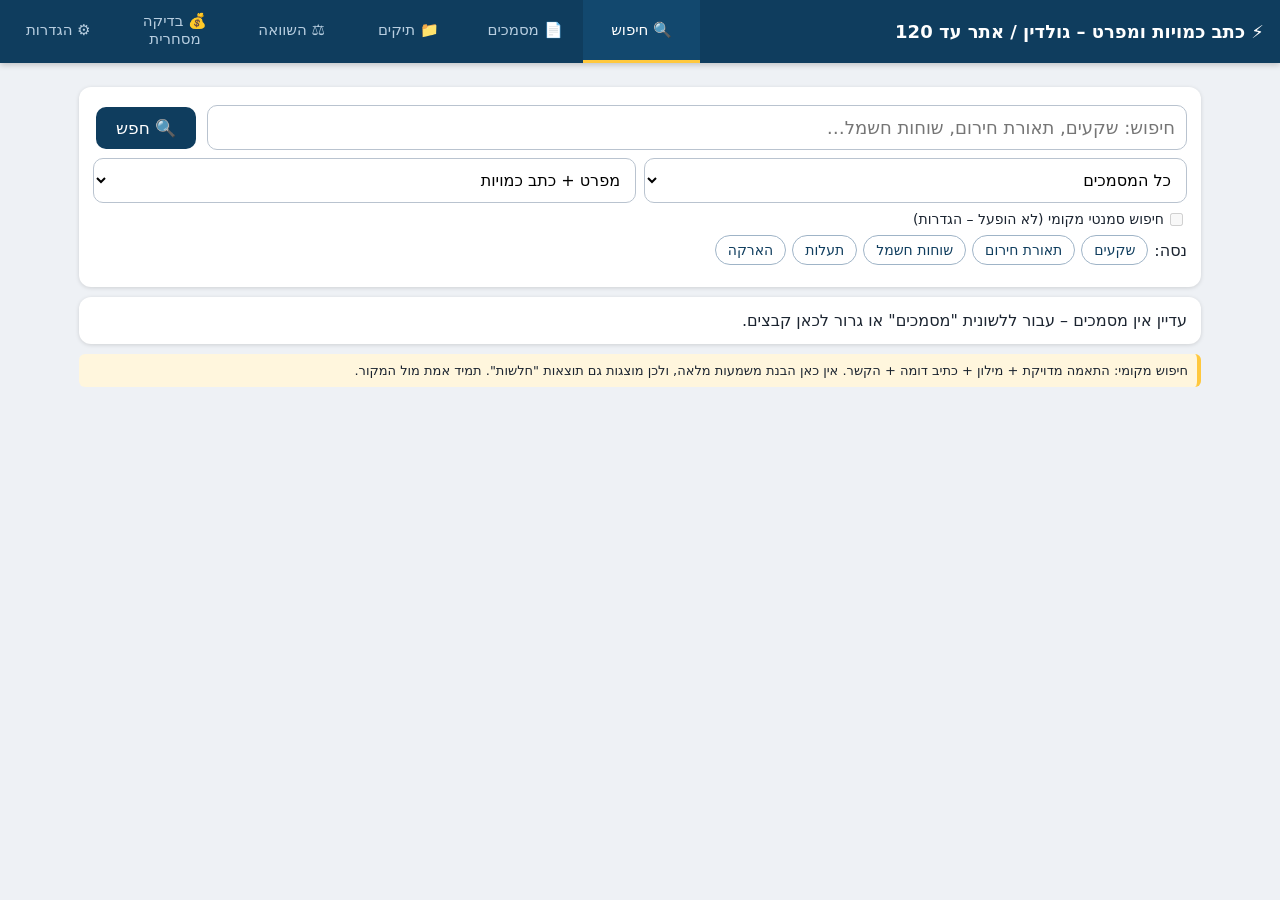
==== index.html @ 6766955f "שיפורים ותיקון באגים" ====
<!doctype html><html lang="he" dir="rtl"><head><meta charset="utf-8"><meta name="viewport" content="width=device-width,initial-scale=1"><meta name="theme-color" content="#0f3d5e"><link rel="manifest" href="manifest.json"><link rel="icon" href="icon.svg"><link rel="apple-touch-icon" href="icon-192.png"><meta name="mobile-web-app-capable" content="yes"><meta name="apple-mobile-web-app-capable" content="yes"><title>כתב כמויות ומפרט</title>
<style>
*{box-sizing:border-box}body{margin:0;font-family:system-ui,"Segoe UI",Arial,sans-serif;background:#eef1f5;color:#1b2430;font-size:16px}
header{background:#0f3d5e;color:#fff;position:static;box-shadow:0 2px 6px #0003}header h1{font-size:18px;margin:0;padding:12px 16px}
nav{display:flex;background:#0b2f49}nav button{flex:1;background:none;border:0;color:#b8cee0;padding:12px 6px;font:inherit;font-size:15px;border-bottom:3px solid transparent;cursor:pointer}nav button.on{color:#fff;border-color:#ffc83d;background:#12486e}
main{max-width:1150px;margin:0 auto;padding:14px}.card{background:#fff;border-radius:12px;padding:14px;margin:10px 0;box-shadow:0 1px 4px #0002}.grid{display:grid;grid-template-columns:repeat(auto-fill,minmax(min(100%,430px),1fr));gap:12px}.grid .card{margin:0}
input,select,textarea{width:100%;padding:11px;border:1px solid #b9c3cf;border-radius:10px;font:inherit;margin:4px 0;background:#fff}input.big{font-size:18px}textarea{min-height:64px}
button.b{background:#0f3d5e;color:#fff;border:0;border-radius:10px;padding:10px 14px;margin:3px;font:inherit;cursor:pointer}button.b:hover{background:#17598a}button.big{font-size:17px;padding:11px 20px}button.g{background:#e3e9ef;color:#0f3d5e}button.r{background:#b3261e}
.row{display:flex;gap:8px;flex-wrap:wrap;align-items:center}.row>*{flex:1;min-width:140px}.row>button{flex:0 0 auto;min-width:0}
.tag{display:inline-block;padding:2px 9px;border-radius:10px;font-size:12px;background:#e3e9ef;margin-inline-end:5px}.s-חזקה{background:#c8efd4}.s-בינונית{background:#fff0b3}.s-חלשה{background:#f6d0cc}
.src{font-size:13px;color:#456}.why{font-size:12px;color:#765}.txt{white-space:pre-wrap;margin:8px 0;line-height:1.5}.cnt{margin:8px 2px}mark{background:#ffe27a;border-radius:3px;padding:0 2px}
.warn{background:#fff6dd;border-inline-start:4px solid #ffc83d;padding:9px;font-size:13px;margin:10px 0;border-radius:6px}
.chips{margin:8px 0;display:flex;flex-wrap:wrap;gap:6px;align-items:center}.chip{background:#fff;border:1px solid #9fb4c7;color:#0f3d5e;border-radius:18px;padding:6px 12px;font:inherit;font-size:14px;cursor:pointer}.chip:hover{background:#e3eef8}
.dz{display:block;border:3px dashed #7f9db5;border-radius:16px;background:#fff;text-align:center;padding:30px 12px;cursor:pointer;margin:10px 0}.dz:hover{background:#eaf3fa}.dzi{font-size:42px}
details.intro{background:#e8f2fb;border-radius:12px;padding:10px 14px;margin:10px 0}details.intro summary{cursor:pointer;font-weight:600;color:#0f3d5e}details.intro p{line-height:1.6;margin:8px 0}
#drop{display:none;position:fixed;inset:0;background:#0f3d5ecc;color:#fff;font-size:28px;align-items:center;justify-content:center;z-index:20;pointer-events:none}
#toast{position:fixed;bottom:14px;left:14px;right:14px;max-width:520px;margin:auto;background:#222;color:#fff;padding:12px;border-radius:10px;display:none;z-index:9;text-align:center}
dialog{border:0;border-radius:14px;padding:18px;max-width:92vw;width:400px}
@media(max-width:700px){nav{position:fixed;bottom:0;left:0;right:0;z-index:6;box-shadow:0 -2px 8px #0004}nav button{font-size:12px;padding:8px 2px}main{padding-bottom:78px}#toast{bottom:70px}}
@media(min-width:1000px){header{display:flex;align-items:center}header h1{flex:0 0 auto}nav{background:none;flex:1;justify-content:flex-end;max-width:700px;margin-inline-start:auto}}
@media print{header,.noprint,button,#toast,details,.chips,.dz{display:none!important}.card{box-shadow:none;border:1px solid #999;break-inside:avoid}.grid{display:block}}
mark{border-radius:3px;padding:0 2px}.m-x{background:#ffe27a}.m-s{background:#bfeccb}.m-f{background:#ffc98b}
.card{position:relative}.card.sel{outline:3px solid #17598a;background:#eaf3fa}.selbox{float:inline-start;width:30px;height:30px;border:2px solid #7f9db5;border-radius:8px;margin-inline-start:8px;text-align:center;line-height:26px;font-weight:700;color:#fff;background:#fff;touch-action:none;cursor:pointer;user-select:none}.sel .selbox{background:#17598a;border-color:#17598a}
.rows .card{margin:8px 0}.ctl .row{margin:4px 0}.chk{display:flex;gap:6px;align-items:center;font-size:14px;margin:4px}.chk input{width:auto;margin:0}.seg{display:inline-flex;gap:4px;flex:0 0 auto}.chip.on{background:#0f3d5e;color:#fff}
.fv{display:flex;flex-wrap:wrap;gap:4px 10px;font-size:13px;margin:4px 0;color:#345}.fv span{background:#f1f4f8;border-radius:6px;padding:2px 7px}.fv i{font-style:normal;color:#789;font-size:11px}.qp{background:#e8f2fb;border-radius:6px;padding:1px 8px;font-size:13px;margin-inline-start:6px}
.tw{overflow:auto;background:#fff;border-radius:12px}.tb{border-collapse:collapse;width:100%;font-size:14px}.tb th{position:sticky;top:0;background:#0f3d5e;color:#fff;padding:8px;text-align:start}.tb td{border-bottom:1px solid #e1e6ec;padding:7px;vertical-align:top}.tb td.tt{min-width:260px}.tb tr.sel td{background:#d8eaf8}.tb .selbox{float:none;margin:0}
.flag{padding:3px 10px;border-radius:12px;font-size:13px;background:#e3e9ef}.f-r{background:#f6d0cc}.f-y{background:#fff0b3}.f-b{background:#d3e6f7}.mt{background:#f6f8fa;border-radius:8px;padding:6px 8px;margin:6px 0}.neg{color:#b3261e;font-weight:600}.pos{color:#1b7a3b;font-weight:600}
#bar{position:fixed;bottom:0;left:0;right:0;background:#0b2f49;color:#fff;padding:8px 12px;z-index:8;gap:6px;flex-wrap:wrap;align-items:center;justify-content:center;box-shadow:0 -2px 8px #0005}.selmode .card,.selmode tr{touch-action:none;user-select:none}.mrow{margin-top:10px}.chapl{max-height:50vh;overflow:auto}
@media(max-width:700px){#bar{bottom:50px}}
@media print{.m-x,.m-s,.m-f{-webkit-print-color-adjust:exact;print-color-adjust:exact}#bar,.selbox,.ctl{display:none!important}}
.aicard{background:#f3ecff;border-inline-start:4px solid #7b4fd1}.aiout{white-space:pre-wrap;max-height:55vh;overflow:auto;background:#fafbfc;border:1px solid #dde;border-radius:8px;padding:10px;line-height:1.6;margin:8px 0}.pre{white-space:pre-wrap;max-height:200px;overflow:auto;font-size:12px;background:#f1f4f8;padding:8px;border-radius:6px}.lrow{padding:8px 12px}.lrow .ltxt{display:-webkit-box;-webkit-line-clamp:2;-webkit-box-orient:vertical;overflow:hidden;margin:4px 0;line-height:1.45}.lrow details{margin-top:4px}.lrow details summary{cursor:pointer;color:#0f3d5e;font-size:13px}.lrow details .card{box-shadow:none;padding:6px 0;margin:0}.tb td{white-space:nowrap;max-width:420px;overflow:hidden;text-overflow:ellipsis}.tb td.tt{white-space:normal}.tb td:nth-child(3){white-space:normal;min-width:220px}.stk{position:sticky;top:var(--hh,48px);z-index:4}.ctlmore{max-height:55vh;overflow:auto}.ctlmore[hidden]{display:none}.ltxt{cursor:pointer;display:-webkit-box;-webkit-line-clamp:3;-webkit-box-orient:vertical;overflow:hidden;line-height:1.5;margin:4px 0}.ltxt.open{display:block;-webkit-line-clamp:unset;overflow:visible}.ltxt:after{content:' ⌄';color:#789}.ltxt.open:after{content:' ⌃'}.lrow{padding:10px 12px}#fab{position:fixed;left:12px;bottom:70px;z-index:7;background:#0f3d5e;color:#fff;border:0;border-radius:22px;padding:10px 14px;font:inherit;font-size:14px;box-shadow:0 2px 8px #0006}#fab[hidden]{display:none}body.hasbar #fab{bottom:130px}@media(min-width:701px){#fab{bottom:20px}body.hasbar #fab{bottom:76px}}@media(max-width:700px){body.hasbar #fab{bottom:130px}}.stk{top:0!important}.xlw{margin:12px 0}.xlt{font-weight:600;color:#0f3d5e;margin:6px 2px;display:flex;gap:10px;align-items:center;flex-wrap:wrap}
table.xl{border-collapse:collapse;font-family:Calibri,Arial,sans-serif;font-size:14px;background:#fff;direction:rtl;min-width:100%}table.xl th{background:#d9e1f2;border:1px solid #8ea9db;padding:5px 8px;font-weight:700;text-align:center;position:sticky;top:0}table.xl td{border:1px solid #c6cfdc;padding:4px 8px;vertical-align:top;min-width:50px}table.xl td.rn,table.xl th.rn{background:#eef1f5;color:#556;text-align:center;white-space:nowrap;min-width:60px}table.xl tr.mk td{background:#fff2a8}table.xl tr.mk td.rn{background:#ffe27a}table.xl tr.off td{background:#fff;opacity:.45}
.pgc{background:#fff;border-radius:10px;padding:8px;margin:12px 0;box-shadow:0 1px 4px #0002}.pgc.off{opacity:.45}.pgc canvas{width:100%;display:block;border:1px solid #ccd;background:#fff;min-height:120px}[data-nav]{scroll-margin-top:56px}
#xbar{position:fixed;bottom:0;left:0;right:0;background:#0b2f49;color:#fff;padding:8px 12px;z-index:8;gap:10px;align-items:center;justify-content:space-between;box-shadow:0 -2px 8px #0005}body.hasx main{padding-bottom:70px}#fab2{position:fixed;right:12px;bottom:70px;z-index:7;background:#17598a;color:#fff;border:0;border-radius:22px;padding:10px 14px;font:inherit;font-size:14px;box-shadow:0 2px 8px #0006}#fab2[hidden]{display:none}body.hasx #fab{bottom:76px}body.hasx #fab2{bottom:76px}@media(max-width:700px){#xbar{bottom:50px}body.hasx #fab,body.hasx #fab2{bottom:126px}}@media print{#xbar,#fab,#fab2,.noprint{display:none!important}table.xl tr.off,.pgc.off{display:none!important}table.xl tr.mk td{-webkit-print-color-adjust:exact;print-color-adjust:exact}.tw{overflow:visible}}
button,.chip{transition:transform .08s,filter .1s}button:active,.chip:active{transform:scale(.93);filter:brightness(.85)}
table.xl{table-layout:fixed}table.xl td,table.xl th{word-break:break-word;white-space:normal}table.xl th{position:sticky}.rsz{position:absolute;left:-4px;top:0;bottom:0;width:16px;cursor:col-resize;touch-action:none;z-index:2}.rsz:after{content:'';position:absolute;left:7px;top:20%;bottom:20%;width:2px;background:#8ea9db}
.fbb{display:inline-flex;gap:3px;margin-inline-start:6px;vertical-align:middle}.fbb button{border:1px solid #9fb4c7;background:#fff;border-radius:6px;padding:0 6px;font-size:13px;cursor:pointer;line-height:20px}.fbb button:nth-child(3){color:#b3261e}.fbb button:nth-child(1){color:#1b7a3b}
.chip.tm button{border:0;background:none;color:#b3261e;cursor:pointer;font-size:14px;padding:0 2px}#ptitle{display:none}
@media print{main>:not(#rl):not(#ptitle){display:none!important}#ptitle{display:block!important;margin:6px 0;color:#0f3d5e}.fbb,.rsz{display:none!important}}
table.xl tr.gh td{background:#e2ebf7;font-weight:700;color:#0f3d5e;text-align:right;border-color:#8ea9db}@media print{table.xl tr.gh td{-webkit-print-color-adjust:exact;print-color-adjust:exact}}
table.diag{width:100%;border-collapse:collapse;font-size:13px;margin:8px 0}table.diag td{border-bottom:1px solid #dde;padding:5px 4px;word-break:break-all}table.diag td:first-child{font-weight:600;white-space:nowrap}
.m-n{background:#1f9d55;color:#fff;border-radius:3px;padding:0 3px;font-weight:700}
table.xl td.rn{min-width:112px;white-space:normal;text-align:center;padding:4px 6px}
.rnl{display:flex;align-items:center;justify-content:center;gap:8px;direction:ltr}.rnl b{font-weight:600;white-space:nowrap;flex-shrink:0}table.xl .rnl input{width:18px;height:18px;padding:0;margin:0;flex:none}
.rn .fbb{display:flex;justify-content:center;margin:5px 0 0;gap:4px}
.rn .tag{margin:3px 0 0;font-size:11px;padding:1px 7px}
.tnm{background:#1f9d55;color:#fff}
table.xl tr.mk.nm td{background:#bdf0c8}table.xl tr.mk.nm td.rn{background:#7fdc93}
table.xl tr.mk.nd td{background:#fff9dc;color:#6a6a6a}table.xl tr.mk.nd td.rn{background:#ffeea6}
table.xl tr.mk.nm td,table.xl tr.mk.nd td,.m-n{-webkit-print-color-adjust:exact;print-color-adjust:exact}
</style></head><body><header class="noprint"><h1>⚡ כתב כמויות ומפרט – גולדין / אתר עד 120</h1><nav id="nav"></nav></header><main id="main"></main><div id="toast"></div><dialog id="dlg"></dialog><div id="drop">📥 שחרר כאן להעלאה</div>
<script src="lib/xlsx.full.min.js"></script><script src="lib/pdf.min.js"></script><script src="core.js"></script><script src="app.js"></script></body></html>
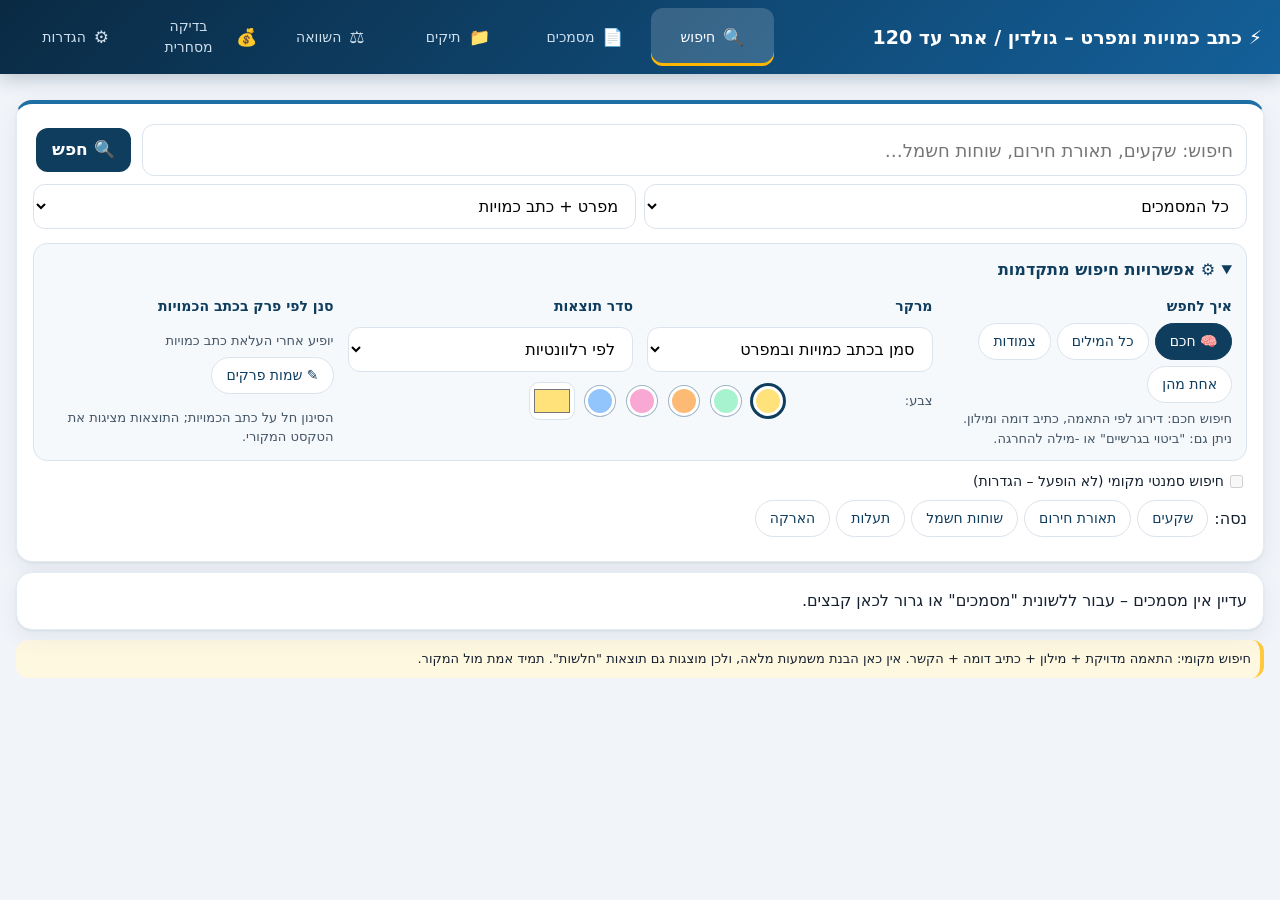
==== commit 2d3fd9c0: "שיפור v1.8.0 - עיצוב מחדש וחיפוש מתקדם  - עיצוב מודרני רספונסיבי (מחשב: תפריט עליון, טלפון: סרגל תחת" ====
--- a/index.html
+++ b/index.html
@@ -1,4 +1,4 @@
-<!doctype html><html lang="he" dir="rtl"><head><meta charset="utf-8"><meta name="viewport" content="width=device-width,initial-scale=1"><meta name="theme-color" content="#0f3d5e"><link rel="manifest" href="manifest.json"><link rel="icon" href="icon.svg"><link rel="apple-touch-icon" href="icon-192.png"><meta name="mobile-web-app-capable" content="yes"><meta name="apple-mobile-web-app-capable" content="yes"><title>כתב כמויות ומפרט</title>
+<!doctype html><html lang="he" dir="rtl"><head><meta charset="utf-8"><meta name="viewport" content="width=device-width,initial-scale=1,viewport-fit=cover"><meta name="theme-color" content="#0f3d5e"><link rel="manifest" href="manifest.json"><link rel="icon" href="icon.svg"><link rel="apple-touch-icon" href="icon-192.png"><meta name="mobile-web-app-capable" content="yes"><meta name="apple-mobile-web-app-capable" content="yes"><title>כתב כמויות ומפרט</title>
 <style>
 *{box-sizing:border-box}body{margin:0;font-family:system-ui,"Segoe UI",Arial,sans-serif;background:#eef1f5;color:#1b2430;font-size:16px}
 header{background:#0f3d5e;color:#fff;position:static;box-shadow:0 2px 6px #0003}header h1{font-size:18px;margin:0;padding:12px 16px}
@@ -48,5 +48,59 @@
 table.xl tr.mk.nm td{background:#bdf0c8}table.xl tr.mk.nm td.rn{background:#7fdc93}
 table.xl tr.mk.nd td{background:#fff9dc;color:#6a6a6a}table.xl tr.mk.nd td.rn{background:#ffeea6}
 table.xl tr.mk.nm td,table.xl tr.mk.nd td,.m-n{-webkit-print-color-adjust:exact;print-color-adjust:exact}
+#rl{touch-action:pan-x pan-y}
+.chip.man{background:#d7f5df;border-color:#1f9d55;font-weight:600}
+/* ===== v1.8 modern theme ===== */
+:root{--pr:#0f3d5e;--pr2:#1d6fa5;--ac:#ffb703;--bg:#f1f4f9;--bd:#dbe3ec;--mu:#5b6b7c;--sh:0 1px 2px #0f2a4414,0 8px 24px #0f2a4411;--mk:#ffe27a}
+body{background:var(--bg);color:#162130;line-height:1.5;-webkit-font-smoothing:antialiased;font-family:system-ui,"Segoe UI",Heebo,Arial,sans-serif}
+header{background:linear-gradient(135deg,#0a2a43,#14609a);box-shadow:0 4px 18px #0a2a4340;padding:0 14px}
+header h1{font-size:19px;font-weight:700;padding:14px 4px}
+nav{background:none;gap:4px;padding:0 0 10px;overflow-x:auto}
+nav button{flex:1;min-width:66px;border:0;border-radius:12px;background:transparent;color:#cfe0ee;padding:8px 8px;display:flex;flex-direction:column;align-items:center;gap:2px;font-size:13px;transition:background .15s}
+nav button .ic{font-size:20px;line-height:1}nav button:hover{background:#ffffff1c}
+nav button.on{background:#ffffff2b;color:#fff;border:0;box-shadow:inset 0 -3px 0 var(--ac)}
+main{max-width:1280px;padding:16px}
+.card{border-radius:16px;border:1px solid #e5ebf2;box-shadow:var(--sh);padding:16px}
+.card.sb{border-top:4px solid var(--pr2)}
+input,select,textarea{border:1.5px solid var(--bd);border-radius:12px;padding:11px 13px;transition:border .15s,box-shadow .15s}
+input:focus,select:focus,textarea:focus{outline:0;border-color:var(--pr2);box-shadow:0 0 0 4px #1d6fa526}
+input.big{font-size:18px;min-height:52px}
+input[type=checkbox],input[type=radio]{accent-color:var(--pr2)}
+button.b{background:var(--pr);border-radius:12px;min-height:42px;font-weight:600;padding:9px 16px}
+button.b:hover{background:var(--pr2)}button.b.g{background:#e8eef5;color:var(--pr)}button.b.g:hover{background:#d9e4ef}button.b.r{background:#c0392b}
+.chip{border-radius:999px;border:1.5px solid var(--bd);padding:7px 14px;color:var(--pr);min-height:36px}
+.chip:hover{background:#eaf3fb;border-color:#9fc2de}.chip.on{background:var(--pr);border-color:var(--pr);color:#fff}
+.seg{display:flex;flex-wrap:wrap;gap:6px}
+.tag{border-radius:999px;font-weight:600;padding:2px 10px}
+.warn{border-radius:12px;background:#fff8e1}
+.grid{grid-template-columns:repeat(auto-fill,minmax(min(100%,360px),1fr));gap:14px}
+.adv{background:#f6f9fc;border:1px solid var(--bd);border-radius:14px;padding:8px 14px;margin:10px 0}
+.adv summary{cursor:pointer;font-weight:700;color:var(--pr);padding:6px 0}
+.advg{display:grid;grid-template-columns:repeat(auto-fit,minmax(260px,1fr));gap:14px;padding:8px 0 4px}
+.ag{display:flex;flex-direction:column;gap:6px}.ag>b{font-size:14px;color:var(--pr)}.ag .row{flex-wrap:nowrap}
+.dot{width:30px;height:30px;min-width:30px;border-radius:50%;border:3px solid #fff;box-shadow:0 0 0 1px #9fb4c7;padding:0;margin:2px;cursor:pointer}
+.dot.on{box-shadow:0 0 0 3px var(--pr)}
+input[type=color]{width:46px;min-width:46px;height:38px;padding:2px;margin:0;border-radius:10px;flex:none}
+mark{border-radius:4px;padding:0 2px;color:inherit}.m-x{background:var(--mk)}
+table.xl tr.mk td{background:color-mix(in srgb,var(--mk) 45%,#fff)}table.xl tr.mk td.rn{background:color-mix(in srgb,var(--mk) 75%,#fff)}
+table.xl tr.mk.nm td{background:#bdf0c8}table.xl tr.mk.nm td.rn{background:#7fdc93}table.xl tr.mk.nd td{background:#fff9dc}
+.tw{border-radius:14px;box-shadow:var(--sh)}
+dialog{border:0;border-radius:20px;box-shadow:0 24px 70px #0007;padding:22px;width:min(460px,94vw)}
+dialog::backdrop{background:#0b1f3199;backdrop-filter:blur(3px)}
+#bar,#xbar{border-radius:16px;left:10px;right:10px;bottom:10px;background:#0a2a43;box-shadow:0 8px 28px #0007}
+#toast{border-radius:14px;background:#10263a;box-shadow:0 8px 28px #0006}
+#fab,#fab2{border-radius:999px;box-shadow:0 6px 18px #0005}
+@media(min-width:701px){nav button{flex-direction:row;justify-content:center;gap:8px;font-size:14px}nav button .ic{font-size:17px}}
+@media(min-width:1000px){header{display:flex;align-items:center;gap:20px}nav{flex:1;max-width:760px;padding:8px 0}}
+@media(max-width:700px){
+header h1{font-size:16px;padding:12px 2px}
+nav{position:fixed;bottom:0;left:0;right:0;z-index:30;background:#fff;border-top:1px solid var(--bd);box-shadow:0 -6px 20px #0f2a4422;padding:4px 4px calc(4px + env(safe-area-inset-bottom,0px));gap:0;overflow:visible}
+nav button{min-width:0;padding:5px 1px;color:var(--mu);font-size:11px;border-radius:10px}nav button:hover{background:none}
+nav button.on{background:#e6f0f9;color:var(--pr);box-shadow:none;font-weight:700}
+main{padding:12px 12px calc(96px + env(safe-area-inset-bottom,0px))}
+.card{padding:13px;border-radius:14px}
+#bar,#xbar{bottom:calc(66px + env(safe-area-inset-bottom,0px))}#toast{bottom:calc(80px + env(safe-area-inset-bottom,0px))}
+dialog{margin:auto auto 0;width:100vw!important;max-width:100vw;border-radius:22px 22px 0 0;max-height:88vh;overflow:auto;padding:20px 18px calc(20px + env(safe-area-inset-bottom,0px))}
+.row>*{min-width:120px}.ag .row>*{min-width:0}}
 </style></head><body><header class="noprint"><h1>⚡ כתב כמויות ומפרט – גולדין / אתר עד 120</h1><nav id="nav"></nav></header><main id="main"></main><div id="toast"></div><dialog id="dlg"></dialog><div id="drop">📥 שחרר כאן להעלאה</div>
 <script src="lib/xlsx.full.min.js"></script><script src="lib/pdf.min.js"></script><script src="core.js"></script><script src="app.js"></script></body></html>
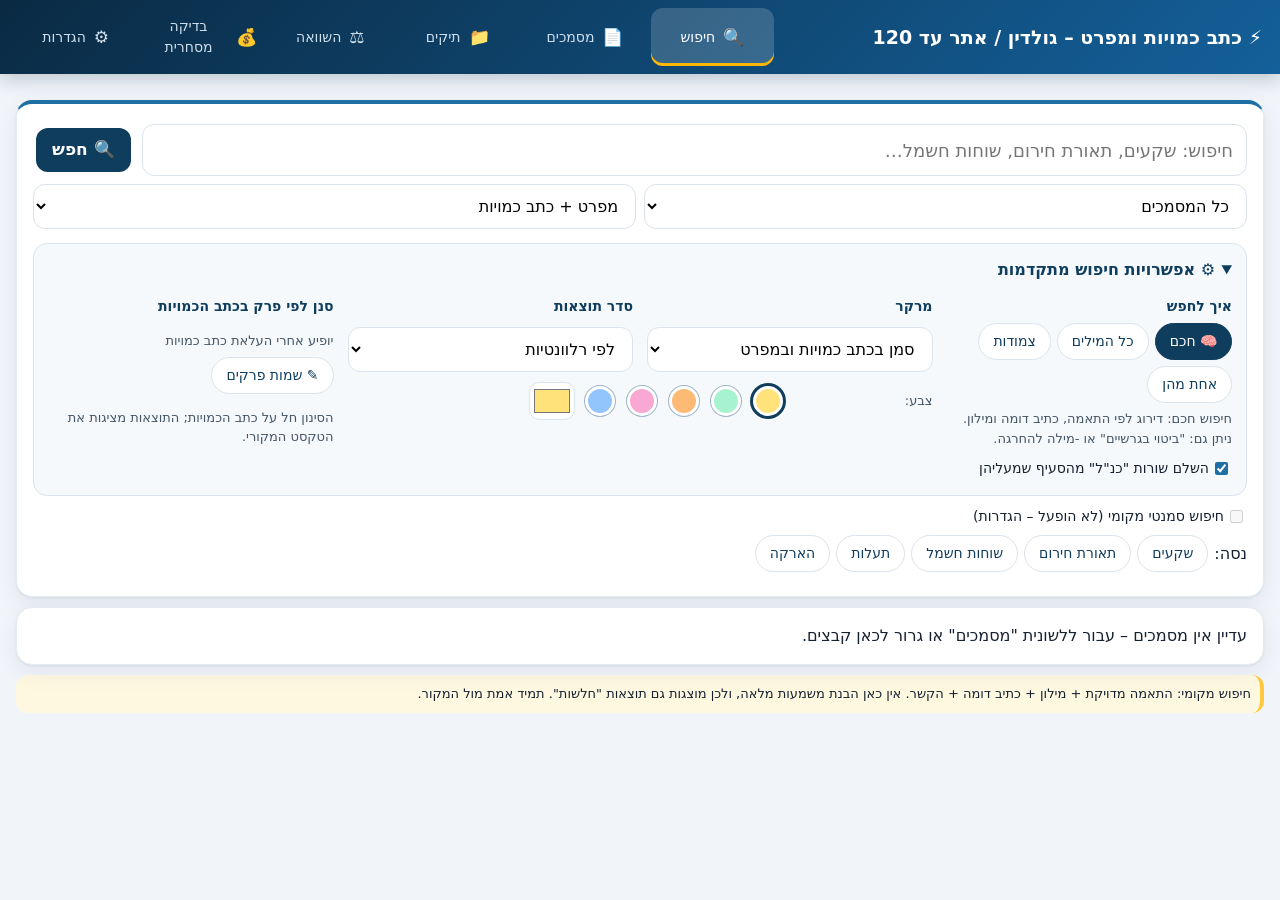
==== commit f4c11461: "שיפור החיפוש v1.8.1 - השלמת שורות "כנ"ל" לחיפוש  - שורות המשך (כנ"ל אך / ככנ"ל / כנ") מושלמות מהסעיף" ====
--- a/index.html
+++ b/index.html
@@ -51,6 +51,7 @@
 #rl{touch-action:pan-x pan-y}
 .chip.man{background:#d7f5df;border-color:#1f9d55;font-weight:600}
 /* ===== v1.8 modern theme ===== */
+.inh{font-size:13px;color:#14609a;background:#eef6fc;border-radius:8px;padding:4px 9px;margin:4px 0}.inh i{color:#355;font-style:normal}
 :root{--pr:#0f3d5e;--pr2:#1d6fa5;--ac:#ffb703;--bg:#f1f4f9;--bd:#dbe3ec;--mu:#5b6b7c;--sh:0 1px 2px #0f2a4414,0 8px 24px #0f2a4411;--mk:#ffe27a}
 body{background:var(--bg);color:#162130;line-height:1.5;-webkit-font-smoothing:antialiased;font-family:system-ui,"Segoe UI",Heebo,Arial,sans-serif}
 header{background:linear-gradient(135deg,#0a2a43,#14609a);box-shadow:0 4px 18px #0a2a4340;padding:0 14px}
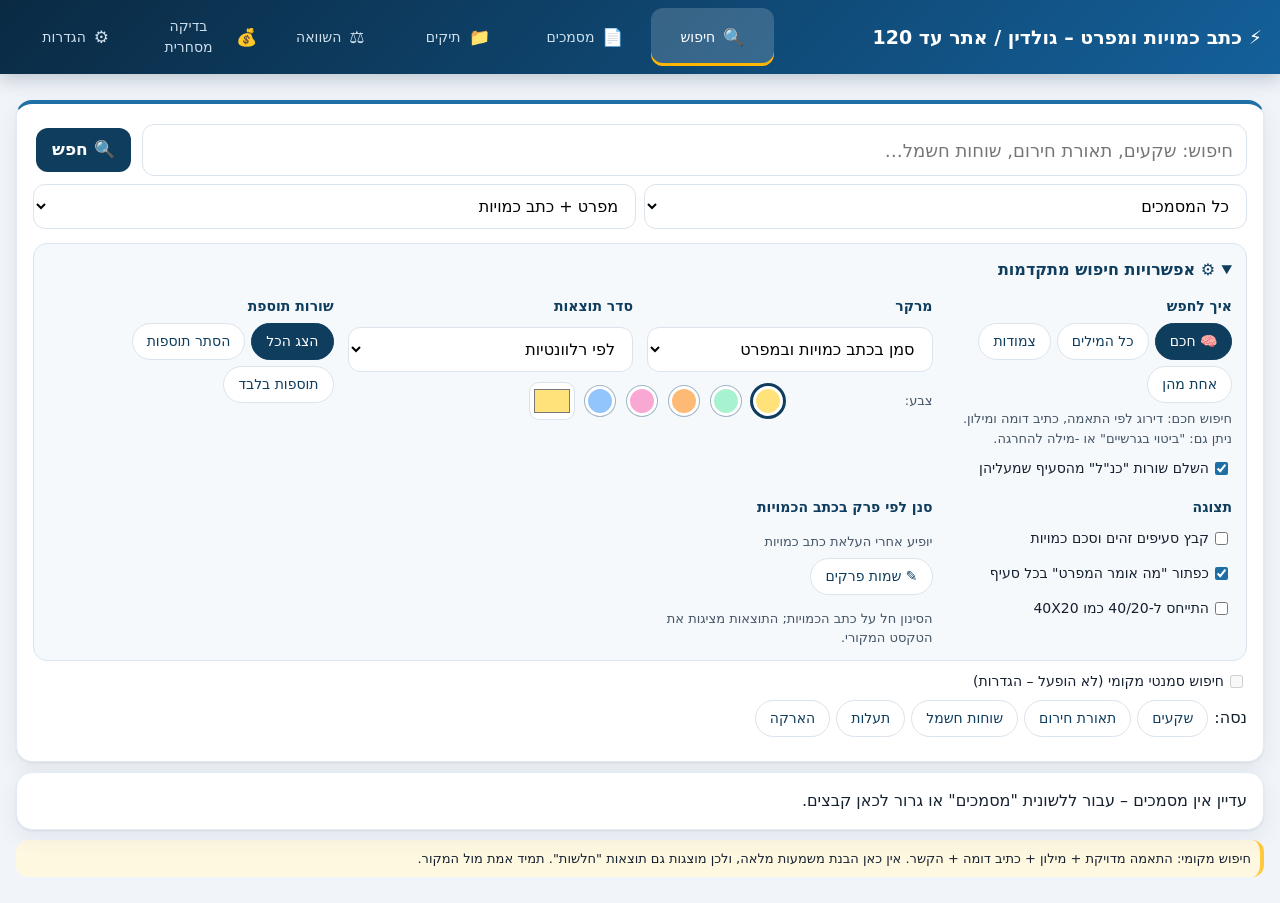
==== commit 3f286f3d: "שיפור החיפוש ותוספות v1.9.0 - מידות אחידות, מקובץ כמויות, תוספות וקישור למפרט  - כתיב אחיד למידות: X" ====
--- a/index.html
+++ b/index.html
@@ -51,6 +51,7 @@
 #rl{touch-action:pan-x pan-y}
 .chip.man{background:#d7f5df;border-color:#1f9d55;font-weight:600}
 /* ===== v1.8 modern theme ===== */
+.spx:empty{display:none}.spx{margin-top:8px;border-right:4px solid var(--pr2);background:#f3f8fc;border-radius:10px;padding:6px 10px;font-size:14px}.spi{padding:5px 0;border-bottom:1px dashed var(--bd)}.spi:last-child{border:0}.spi b{font-size:12px;color:var(--mu)}tr.spxr td{background:#f3f8fc!important}
 .inh{font-size:13px;color:#14609a;background:#eef6fc;border-radius:8px;padding:4px 9px;margin:4px 0}.inh i{color:#355;font-style:normal}
 :root{--pr:#0f3d5e;--pr2:#1d6fa5;--ac:#ffb703;--bg:#f1f4f9;--bd:#dbe3ec;--mu:#5b6b7c;--sh:0 1px 2px #0f2a4414,0 8px 24px #0f2a4411;--mk:#ffe27a}
 body{background:var(--bg);color:#162130;line-height:1.5;-webkit-font-smoothing:antialiased;font-family:system-ui,"Segoe UI",Heebo,Arial,sans-serif}
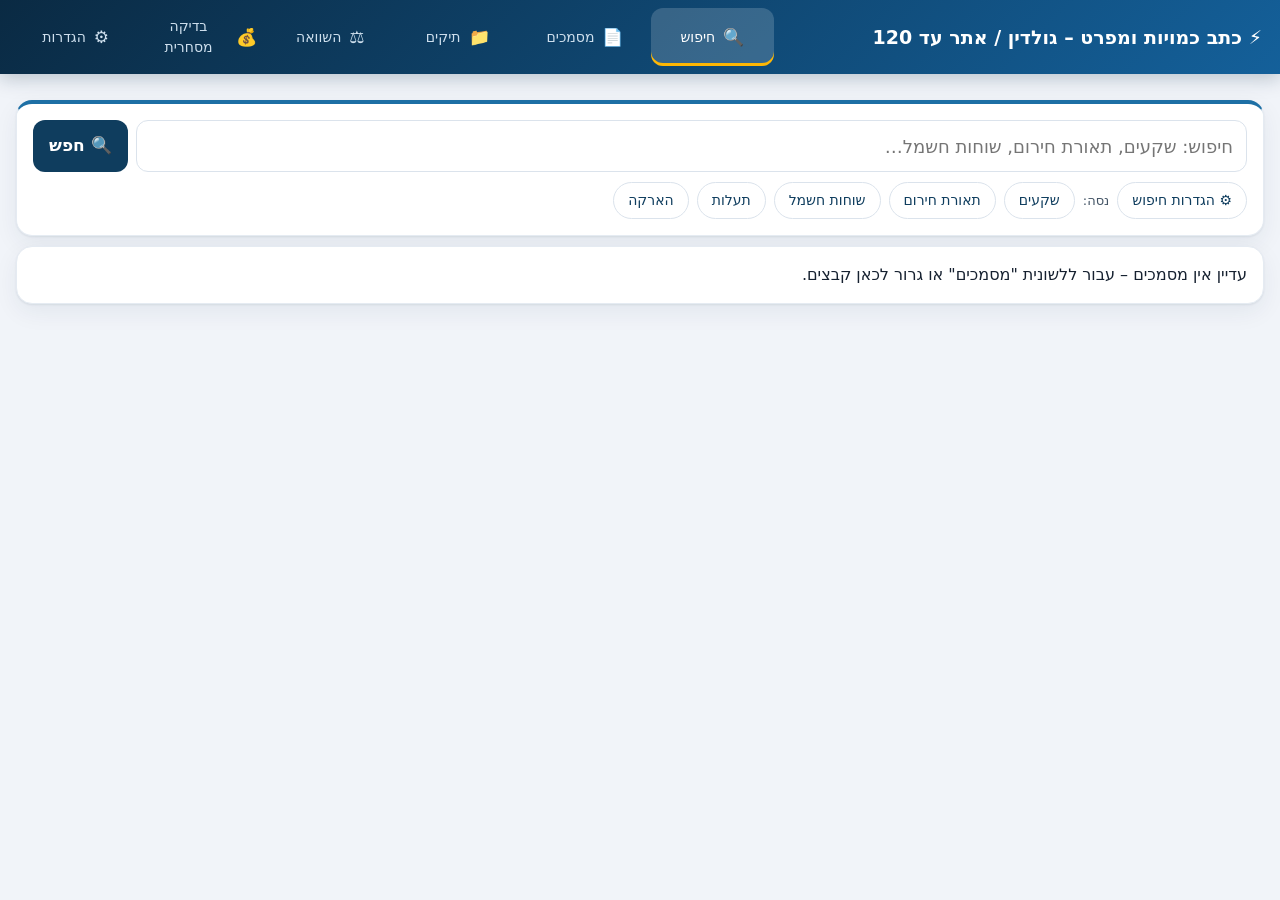
==== commit 45176e2c: "שיפור וכתיבה מחדש למבנה תקיות" ====
--- a/index.html
+++ b/index.html
@@ -1,108 +1,3 @@
-<!doctype html><html lang="he" dir="rtl"><head><meta charset="utf-8"><meta name="viewport" content="width=device-width,initial-scale=1,viewport-fit=cover"><meta name="theme-color" content="#0f3d5e"><link rel="manifest" href="manifest.json"><link rel="icon" href="icon.svg"><link rel="apple-touch-icon" href="icon-192.png"><meta name="mobile-web-app-capable" content="yes"><meta name="apple-mobile-web-app-capable" content="yes"><title>כתב כמויות ומפרט</title>
-<style>
-*{box-sizing:border-box}body{margin:0;font-family:system-ui,"Segoe UI",Arial,sans-serif;background:#eef1f5;color:#1b2430;font-size:16px}
-header{background:#0f3d5e;color:#fff;position:static;box-shadow:0 2px 6px #0003}header h1{font-size:18px;margin:0;padding:12px 16px}
-nav{display:flex;background:#0b2f49}nav button{flex:1;background:none;border:0;color:#b8cee0;padding:12px 6px;font:inherit;font-size:15px;border-bottom:3px solid transparent;cursor:pointer}nav button.on{color:#fff;border-color:#ffc83d;background:#12486e}
-main{max-width:1150px;margin:0 auto;padding:14px}.card{background:#fff;border-radius:12px;padding:14px;margin:10px 0;box-shadow:0 1px 4px #0002}.grid{display:grid;grid-template-columns:repeat(auto-fill,minmax(min(100%,430px),1fr));gap:12px}.grid .card{margin:0}
-input,select,textarea{width:100%;padding:11px;border:1px solid #b9c3cf;border-radius:10px;font:inherit;margin:4px 0;background:#fff}input.big{font-size:18px}textarea{min-height:64px}
-button.b{background:#0f3d5e;color:#fff;border:0;border-radius:10px;padding:10px 14px;margin:3px;font:inherit;cursor:pointer}button.b:hover{background:#17598a}button.big{font-size:17px;padding:11px 20px}button.g{background:#e3e9ef;color:#0f3d5e}button.r{background:#b3261e}
-.row{display:flex;gap:8px;flex-wrap:wrap;align-items:center}.row>*{flex:1;min-width:140px}.row>button{flex:0 0 auto;min-width:0}
-.tag{display:inline-block;padding:2px 9px;border-radius:10px;font-size:12px;background:#e3e9ef;margin-inline-end:5px}.s-חזקה{background:#c8efd4}.s-בינונית{background:#fff0b3}.s-חלשה{background:#f6d0cc}
-.src{font-size:13px;color:#456}.why{font-size:12px;color:#765}.txt{white-space:pre-wrap;margin:8px 0;line-height:1.5}.cnt{margin:8px 2px}mark{background:#ffe27a;border-radius:3px;padding:0 2px}
-.warn{background:#fff6dd;border-inline-start:4px solid #ffc83d;padding:9px;font-size:13px;margin:10px 0;border-radius:6px}
-.chips{margin:8px 0;display:flex;flex-wrap:wrap;gap:6px;align-items:center}.chip{background:#fff;border:1px solid #9fb4c7;color:#0f3d5e;border-radius:18px;padding:6px 12px;font:inherit;font-size:14px;cursor:pointer}.chip:hover{background:#e3eef8}
-.dz{display:block;border:3px dashed #7f9db5;border-radius:16px;background:#fff;text-align:center;padding:30px 12px;cursor:pointer;margin:10px 0}.dz:hover{background:#eaf3fa}.dzi{font-size:42px}
-details.intro{background:#e8f2fb;border-radius:12px;padding:10px 14px;margin:10px 0}details.intro summary{cursor:pointer;font-weight:600;color:#0f3d5e}details.intro p{line-height:1.6;margin:8px 0}
-#drop{display:none;position:fixed;inset:0;background:#0f3d5ecc;color:#fff;font-size:28px;align-items:center;justify-content:center;z-index:20;pointer-events:none}
-#toast{position:fixed;bottom:14px;left:14px;right:14px;max-width:520px;margin:auto;background:#222;color:#fff;padding:12px;border-radius:10px;display:none;z-index:9;text-align:center}
-dialog{border:0;border-radius:14px;padding:18px;max-width:92vw;width:400px}
-@media(max-width:700px){nav{position:fixed;bottom:0;left:0;right:0;z-index:6;box-shadow:0 -2px 8px #0004}nav button{font-size:12px;padding:8px 2px}main{padding-bottom:78px}#toast{bottom:70px}}
-@media(min-width:1000px){header{display:flex;align-items:center}header h1{flex:0 0 auto}nav{background:none;flex:1;justify-content:flex-end;max-width:700px;margin-inline-start:auto}}
-@media print{header,.noprint,button,#toast,details,.chips,.dz{display:none!important}.card{box-shadow:none;border:1px solid #999;break-inside:avoid}.grid{display:block}}
-mark{border-radius:3px;padding:0 2px}.m-x{background:#ffe27a}.m-s{background:#bfeccb}.m-f{background:#ffc98b}
-.card{position:relative}.card.sel{outline:3px solid #17598a;background:#eaf3fa}.selbox{float:inline-start;width:30px;height:30px;border:2px solid #7f9db5;border-radius:8px;margin-inline-start:8px;text-align:center;line-height:26px;font-weight:700;color:#fff;background:#fff;touch-action:none;cursor:pointer;user-select:none}.sel .selbox{background:#17598a;border-color:#17598a}
-.rows .card{margin:8px 0}.ctl .row{margin:4px 0}.chk{display:flex;gap:6px;align-items:center;font-size:14px;margin:4px}.chk input{width:auto;margin:0}.seg{display:inline-flex;gap:4px;flex:0 0 auto}.chip.on{background:#0f3d5e;color:#fff}
-.fv{display:flex;flex-wrap:wrap;gap:4px 10px;font-size:13px;margin:4px 0;color:#345}.fv span{background:#f1f4f8;border-radius:6px;padding:2px 7px}.fv i{font-style:normal;color:#789;font-size:11px}.qp{background:#e8f2fb;border-radius:6px;padding:1px 8px;font-size:13px;margin-inline-start:6px}
-.tw{overflow:auto;background:#fff;border-radius:12px}.tb{border-collapse:collapse;width:100%;font-size:14px}.tb th{position:sticky;top:0;background:#0f3d5e;color:#fff;padding:8px;text-align:start}.tb td{border-bottom:1px solid #e1e6ec;padding:7px;vertical-align:top}.tb td.tt{min-width:260px}.tb tr.sel td{background:#d8eaf8}.tb .selbox{float:none;margin:0}
-.flag{padding:3px 10px;border-radius:12px;font-size:13px;background:#e3e9ef}.f-r{background:#f6d0cc}.f-y{background:#fff0b3}.f-b{background:#d3e6f7}.mt{background:#f6f8fa;border-radius:8px;padding:6px 8px;margin:6px 0}.neg{color:#b3261e;font-weight:600}.pos{color:#1b7a3b;font-weight:600}
-#bar{position:fixed;bottom:0;left:0;right:0;background:#0b2f49;color:#fff;padding:8px 12px;z-index:8;gap:6px;flex-wrap:wrap;align-items:center;justify-content:center;box-shadow:0 -2px 8px #0005}.selmode .card,.selmode tr{touch-action:none;user-select:none}.mrow{margin-top:10px}.chapl{max-height:50vh;overflow:auto}
-@media(max-width:700px){#bar{bottom:50px}}
-@media print{.m-x,.m-s,.m-f{-webkit-print-color-adjust:exact;print-color-adjust:exact}#bar,.selbox,.ctl{display:none!important}}
-.aicard{background:#f3ecff;border-inline-start:4px solid #7b4fd1}.aiout{white-space:pre-wrap;max-height:55vh;overflow:auto;background:#fafbfc;border:1px solid #dde;border-radius:8px;padding:10px;line-height:1.6;margin:8px 0}.pre{white-space:pre-wrap;max-height:200px;overflow:auto;font-size:12px;background:#f1f4f8;padding:8px;border-radius:6px}.lrow{padding:8px 12px}.lrow .ltxt{display:-webkit-box;-webkit-line-clamp:2;-webkit-box-orient:vertical;overflow:hidden;margin:4px 0;line-height:1.45}.lrow details{margin-top:4px}.lrow details summary{cursor:pointer;color:#0f3d5e;font-size:13px}.lrow details .card{box-shadow:none;padding:6px 0;margin:0}.tb td{white-space:nowrap;max-width:420px;overflow:hidden;text-overflow:ellipsis}.tb td.tt{white-space:normal}.tb td:nth-child(3){white-space:normal;min-width:220px}.stk{position:sticky;top:var(--hh,48px);z-index:4}.ctlmore{max-height:55vh;overflow:auto}.ctlmore[hidden]{display:none}.ltxt{cursor:pointer;display:-webkit-box;-webkit-line-clamp:3;-webkit-box-orient:vertical;overflow:hidden;line-height:1.5;margin:4px 0}.ltxt.open{display:block;-webkit-line-clamp:unset;overflow:visible}.ltxt:after{content:' ⌄';color:#789}.ltxt.open:after{content:' ⌃'}.lrow{padding:10px 12px}#fab{position:fixed;left:12px;bottom:70px;z-index:7;background:#0f3d5e;color:#fff;border:0;border-radius:22px;padding:10px 14px;font:inherit;font-size:14px;box-shadow:0 2px 8px #0006}#fab[hidden]{display:none}body.hasbar #fab{bottom:130px}@media(min-width:701px){#fab{bottom:20px}body.hasbar #fab{bottom:76px}}@media(max-width:700px){body.hasbar #fab{bottom:130px}}.stk{top:0!important}.xlw{margin:12px 0}.xlt{font-weight:600;color:#0f3d5e;margin:6px 2px;display:flex;gap:10px;align-items:center;flex-wrap:wrap}
-table.xl{border-collapse:collapse;font-family:Calibri,Arial,sans-serif;font-size:14px;background:#fff;direction:rtl;min-width:100%}table.xl th{background:#d9e1f2;border:1px solid #8ea9db;padding:5px 8px;font-weight:700;text-align:center;position:sticky;top:0}table.xl td{border:1px solid #c6cfdc;padding:4px 8px;vertical-align:top;min-width:50px}table.xl td.rn,table.xl th.rn{background:#eef1f5;color:#556;text-align:center;white-space:nowrap;min-width:60px}table.xl tr.mk td{background:#fff2a8}table.xl tr.mk td.rn{background:#ffe27a}table.xl tr.off td{background:#fff;opacity:.45}
-.pgc{background:#fff;border-radius:10px;padding:8px;margin:12px 0;box-shadow:0 1px 4px #0002}.pgc.off{opacity:.45}.pgc canvas{width:100%;display:block;border:1px solid #ccd;background:#fff;min-height:120px}[data-nav]{scroll-margin-top:56px}
-#xbar{position:fixed;bottom:0;left:0;right:0;background:#0b2f49;color:#fff;padding:8px 12px;z-index:8;gap:10px;align-items:center;justify-content:space-between;box-shadow:0 -2px 8px #0005}body.hasx main{padding-bottom:70px}#fab2{position:fixed;right:12px;bottom:70px;z-index:7;background:#17598a;color:#fff;border:0;border-radius:22px;padding:10px 14px;font:inherit;font-size:14px;box-shadow:0 2px 8px #0006}#fab2[hidden]{display:none}body.hasx #fab{bottom:76px}body.hasx #fab2{bottom:76px}@media(max-width:700px){#xbar{bottom:50px}body.hasx #fab,body.hasx #fab2{bottom:126px}}@media print{#xbar,#fab,#fab2,.noprint{display:none!important}table.xl tr.off,.pgc.off{display:none!important}table.xl tr.mk td{-webkit-print-color-adjust:exact;print-color-adjust:exact}.tw{overflow:visible}}
-button,.chip{transition:transform .08s,filter .1s}button:active,.chip:active{transform:scale(.93);filter:brightness(.85)}
-table.xl{table-layout:fixed}table.xl td,table.xl th{word-break:break-word;white-space:normal}table.xl th{position:sticky}.rsz{position:absolute;left:-4px;top:0;bottom:0;width:16px;cursor:col-resize;touch-action:none;z-index:2}.rsz:after{content:'';position:absolute;left:7px;top:20%;bottom:20%;width:2px;background:#8ea9db}
-.fbb{display:inline-flex;gap:3px;margin-inline-start:6px;vertical-align:middle}.fbb button{border:1px solid #9fb4c7;background:#fff;border-radius:6px;padding:0 6px;font-size:13px;cursor:pointer;line-height:20px}.fbb button:nth-child(3){color:#b3261e}.fbb button:nth-child(1){color:#1b7a3b}
-.chip.tm button{border:0;background:none;color:#b3261e;cursor:pointer;font-size:14px;padding:0 2px}#ptitle{display:none}
-@media print{main>:not(#rl):not(#ptitle){display:none!important}#ptitle{display:block!important;margin:6px 0;color:#0f3d5e}.fbb,.rsz{display:none!important}}
-table.xl tr.gh td{background:#e2ebf7;font-weight:700;color:#0f3d5e;text-align:right;border-color:#8ea9db}@media print{table.xl tr.gh td{-webkit-print-color-adjust:exact;print-color-adjust:exact}}
-table.diag{width:100%;border-collapse:collapse;font-size:13px;margin:8px 0}table.diag td{border-bottom:1px solid #dde;padding:5px 4px;word-break:break-all}table.diag td:first-child{font-weight:600;white-space:nowrap}
-.m-n{background:#1f9d55;color:#fff;border-radius:3px;padding:0 3px;font-weight:700}
-table.xl td.rn{min-width:112px;white-space:normal;text-align:center;padding:4px 6px}
-.rnl{display:flex;align-items:center;justify-content:center;gap:8px;direction:ltr}.rnl b{font-weight:600;white-space:nowrap;flex-shrink:0}table.xl .rnl input{width:18px;height:18px;padding:0;margin:0;flex:none}
-.rn .fbb{display:flex;justify-content:center;margin:5px 0 0;gap:4px}
-.rn .tag{margin:3px 0 0;font-size:11px;padding:1px 7px}
-.tnm{background:#1f9d55;color:#fff}
-table.xl tr.mk.nm td{background:#bdf0c8}table.xl tr.mk.nm td.rn{background:#7fdc93}
-table.xl tr.mk.nd td{background:#fff9dc;color:#6a6a6a}table.xl tr.mk.nd td.rn{background:#ffeea6}
-table.xl tr.mk.nm td,table.xl tr.mk.nd td,.m-n{-webkit-print-color-adjust:exact;print-color-adjust:exact}
-#rl{touch-action:pan-x pan-y}
-.chip.man{background:#d7f5df;border-color:#1f9d55;font-weight:600}
-/* ===== v1.8 modern theme ===== */
-.spx:empty{display:none}.spx{margin-top:8px;border-right:4px solid var(--pr2);background:#f3f8fc;border-radius:10px;padding:6px 10px;font-size:14px}.spi{padding:5px 0;border-bottom:1px dashed var(--bd)}.spi:last-child{border:0}.spi b{font-size:12px;color:var(--mu)}tr.spxr td{background:#f3f8fc!important}
-.inh{font-size:13px;color:#14609a;background:#eef6fc;border-radius:8px;padding:4px 9px;margin:4px 0}.inh i{color:#355;font-style:normal}
-:root{--pr:#0f3d5e;--pr2:#1d6fa5;--ac:#ffb703;--bg:#f1f4f9;--bd:#dbe3ec;--mu:#5b6b7c;--sh:0 1px 2px #0f2a4414,0 8px 24px #0f2a4411;--mk:#ffe27a}
-body{background:var(--bg);color:#162130;line-height:1.5;-webkit-font-smoothing:antialiased;font-family:system-ui,"Segoe UI",Heebo,Arial,sans-serif}
-header{background:linear-gradient(135deg,#0a2a43,#14609a);box-shadow:0 4px 18px #0a2a4340;padding:0 14px}
-header h1{font-size:19px;font-weight:700;padding:14px 4px}
-nav{background:none;gap:4px;padding:0 0 10px;overflow-x:auto}
-nav button{flex:1;min-width:66px;border:0;border-radius:12px;background:transparent;color:#cfe0ee;padding:8px 8px;display:flex;flex-direction:column;align-items:center;gap:2px;font-size:13px;transition:background .15s}
-nav button .ic{font-size:20px;line-height:1}nav button:hover{background:#ffffff1c}
-nav button.on{background:#ffffff2b;color:#fff;border:0;box-shadow:inset 0 -3px 0 var(--ac)}
-main{max-width:1280px;padding:16px}
-.card{border-radius:16px;border:1px solid #e5ebf2;box-shadow:var(--sh);padding:16px}
-.card.sb{border-top:4px solid var(--pr2)}
-input,select,textarea{border:1.5px solid var(--bd);border-radius:12px;padding:11px 13px;transition:border .15s,box-shadow .15s}
-input:focus,select:focus,textarea:focus{outline:0;border-color:var(--pr2);box-shadow:0 0 0 4px #1d6fa526}
-input.big{font-size:18px;min-height:52px}
-input[type=checkbox],input[type=radio]{accent-color:var(--pr2)}
-button.b{background:var(--pr);border-radius:12px;min-height:42px;font-weight:600;padding:9px 16px}
-button.b:hover{background:var(--pr2)}button.b.g{background:#e8eef5;color:var(--pr)}button.b.g:hover{background:#d9e4ef}button.b.r{background:#c0392b}
-.chip{border-radius:999px;border:1.5px solid var(--bd);padding:7px 14px;color:var(--pr);min-height:36px}
-.chip:hover{background:#eaf3fb;border-color:#9fc2de}.chip.on{background:var(--pr);border-color:var(--pr);color:#fff}
-.seg{display:flex;flex-wrap:wrap;gap:6px}
-.tag{border-radius:999px;font-weight:600;padding:2px 10px}
-.warn{border-radius:12px;background:#fff8e1}
-.grid{grid-template-columns:repeat(auto-fill,minmax(min(100%,360px),1fr));gap:14px}
-.adv{background:#f6f9fc;border:1px solid var(--bd);border-radius:14px;padding:8px 14px;margin:10px 0}
-.adv summary{cursor:pointer;font-weight:700;color:var(--pr);padding:6px 0}
-.advg{display:grid;grid-template-columns:repeat(auto-fit,minmax(260px,1fr));gap:14px;padding:8px 0 4px}
-.ag{display:flex;flex-direction:column;gap:6px}.ag>b{font-size:14px;color:var(--pr)}.ag .row{flex-wrap:nowrap}
-.dot{width:30px;height:30px;min-width:30px;border-radius:50%;border:3px solid #fff;box-shadow:0 0 0 1px #9fb4c7;padding:0;margin:2px;cursor:pointer}
-.dot.on{box-shadow:0 0 0 3px var(--pr)}
-input[type=color]{width:46px;min-width:46px;height:38px;padding:2px;margin:0;border-radius:10px;flex:none}
-mark{border-radius:4px;padding:0 2px;color:inherit}.m-x{background:var(--mk)}
-table.xl tr.mk td{background:color-mix(in srgb,var(--mk) 45%,#fff)}table.xl tr.mk td.rn{background:color-mix(in srgb,var(--mk) 75%,#fff)}
-table.xl tr.mk.nm td{background:#bdf0c8}table.xl tr.mk.nm td.rn{background:#7fdc93}table.xl tr.mk.nd td{background:#fff9dc}
-.tw{border-radius:14px;box-shadow:var(--sh)}
-dialog{border:0;border-radius:20px;box-shadow:0 24px 70px #0007;padding:22px;width:min(460px,94vw)}
-dialog::backdrop{background:#0b1f3199;backdrop-filter:blur(3px)}
-#bar,#xbar{border-radius:16px;left:10px;right:10px;bottom:10px;background:#0a2a43;box-shadow:0 8px 28px #0007}
-#toast{border-radius:14px;background:#10263a;box-shadow:0 8px 28px #0006}
-#fab,#fab2{border-radius:999px;box-shadow:0 6px 18px #0005}
-@media(min-width:701px){nav button{flex-direction:row;justify-content:center;gap:8px;font-size:14px}nav button .ic{font-size:17px}}
-@media(min-width:1000px){header{display:flex;align-items:center;gap:20px}nav{flex:1;max-width:760px;padding:8px 0}}
-@media(max-width:700px){
-header h1{font-size:16px;padding:12px 2px}
-nav{position:fixed;bottom:0;left:0;right:0;z-index:30;background:#fff;border-top:1px solid var(--bd);box-shadow:0 -6px 20px #0f2a4422;padding:4px 4px calc(4px + env(safe-area-inset-bottom,0px));gap:0;overflow:visible}
-nav button{min-width:0;padding:5px 1px;color:var(--mu);font-size:11px;border-radius:10px}nav button:hover{background:none}
-nav button.on{background:#e6f0f9;color:var(--pr);box-shadow:none;font-weight:700}
-main{padding:12px 12px calc(96px + env(safe-area-inset-bottom,0px))}
-.card{padding:13px;border-radius:14px}
-#bar,#xbar{bottom:calc(66px + env(safe-area-inset-bottom,0px))}#toast{bottom:calc(80px + env(safe-area-inset-bottom,0px))}
-dialog{margin:auto auto 0;width:100vw!important;max-width:100vw;border-radius:22px 22px 0 0;max-height:88vh;overflow:auto;padding:20px 18px calc(20px + env(safe-area-inset-bottom,0px))}
-.row>*{min-width:120px}.ag .row>*{min-width:0}}
-</style></head><body><header class="noprint"><h1>⚡ כתב כמויות ומפרט – גולדין / אתר עד 120</h1><nav id="nav"></nav></header><main id="main"></main><div id="toast"></div><dialog id="dlg"></dialog><div id="drop">📥 שחרר כאן להעלאה</div>
-<script src="lib/xlsx.full.min.js"></script><script src="lib/pdf.min.js"></script><script src="core.js"></script><script src="app.js"></script></body></html>
+<!doctype html><html lang="he" dir="rtl"><head><meta charset="utf-8"><meta name="viewport" content="width=device-width,initial-scale=1,viewport-fit=cover"><meta name="theme-color" content="#0f3d5e"><link rel="manifest" href="manifest.json"><link rel="icon" href="assets/icons/icon.svg"><link rel="stylesheet" href="css/style.css"><link rel="apple-touch-icon" href="assets/icons/icon-192.png"><meta name="mobile-web-app-capable" content="yes"><meta name="apple-mobile-web-app-capable" content="yes"><title>כתב כמויות ומפרט</title>
+</head><body><header class="noprint"><h1>⚡ כתב כמויות ומפרט – גולדין / אתר עד 120</h1><button id="embchip" class="noprint" hidden title="התקדמות בניית האינדקס הסמנטי"></button><nav id="nav"></nav></header><main id="main"></main><div id="toast"></div><dialog id="dlg"></dialog><div id="drop">📥 שחרר כאן להעלאה</div>
+<script src="js/vendor/xlsx.full.min.js"></script><script src="js/vendor/pdf.min.js"></script><script src="js/core.js"></script><script src="js/app/01-state.js"></script><script src="js/app/02-dialogs.js"></script><script src="js/app/03-parsing.js"></script><script src="js/app/04-results.js"></script><script src="js/app/05-compare.js"></script><script src="js/app/06-views.js"></script><script src="js/app/07-selection.js"></script><script src="js/app/08-export.js"></script><script src="js/app/09-events.js"></script><script src="js/app/10-semantic.js"></script><script src="js/app/11-gemini.js"></script><script src="js/app/12-search.js"></script><script src="js/app/13-update.js"></script><script src="js/app/14-original-view.js"></script><script src="js/app/15-fab-resize.js"></script><script src="js/app/16-search-settings.js"></script><script src="js/app/17-grouping-spec.js"></script><script src="js/app/18-source-viewer.js"></script><script src="js/app/19-pinned-header.js"></script><script src="js/app/99-boot.js"></script></body></html>
--- a/css/style.css
+++ b/css/style.css
@@ -0,0 +1,203 @@
+/* סגנונות האפליקציה (v2.0) */
+*{box-sizing:border-box}body{margin:0;font-family:system-ui,"Segoe UI",Arial,sans-serif;background:#eef1f5;color:#1b2430;font-size:16px}
+header{background:#0f3d5e;color:#fff;position:static;box-shadow:0 2px 6px #0003}header h1{font-size:18px;margin:0;padding:12px 16px}
+nav{display:flex;background:#0b2f49}nav button{flex:1;background:none;border:0;color:#b8cee0;padding:12px 6px;font:inherit;font-size:15px;border-bottom:3px solid transparent;cursor:pointer}nav button.on{color:#fff;border-color:#ffc83d;background:#12486e}
+main{max-width:1150px;margin:0 auto;padding:14px}.card{background:#fff;border-radius:12px;padding:14px;margin:10px 0;box-shadow:0 1px 4px #0002}.grid{display:grid;grid-template-columns:repeat(auto-fill,minmax(min(100%,430px),1fr));gap:12px}.grid .card{margin:0}
+input,select,textarea{width:100%;padding:11px;border:1px solid #b9c3cf;border-radius:10px;font:inherit;margin:4px 0;background:#fff}input.big{font-size:18px}textarea{min-height:64px}
+button.b{background:#0f3d5e;color:#fff;border:0;border-radius:10px;padding:10px 14px;margin:3px;font:inherit;cursor:pointer}button.b:hover{background:#17598a}button.big{font-size:17px;padding:11px 20px}button.g{background:#e3e9ef;color:#0f3d5e}button.r{background:#b3261e}
+.row{display:flex;gap:8px;flex-wrap:wrap;align-items:center}.row>*{flex:1;min-width:140px}.row>button{flex:0 0 auto;min-width:0}
+.tag{display:inline-block;padding:2px 9px;border-radius:10px;font-size:12px;background:#e3e9ef;margin-inline-end:5px}.s-חזקה{background:#c8efd4}.s-בינונית{background:#fff0b3}.s-חלשה{background:#f6d0cc}
+.src{font-size:13px;color:#456}.why{font-size:12px;color:#765}.txt{white-space:pre-wrap;margin:8px 0;line-height:1.5}.cnt{margin:8px 2px}mark{background:#ffe27a;border-radius:3px;padding:0 2px}
+.warn{background:#fff6dd;border-inline-start:4px solid #ffc83d;padding:9px;font-size:13px;margin:10px 0;border-radius:6px}
+.chips{margin:8px 0;display:flex;flex-wrap:wrap;gap:6px;align-items:center}.chip{background:#fff;border:1px solid #9fb4c7;color:#0f3d5e;border-radius:18px;padding:6px 12px;font:inherit;font-size:14px;cursor:pointer}.chip:hover{background:#e3eef8}
+.dz{display:block;border:3px dashed #7f9db5;border-radius:16px;background:#fff;text-align:center;padding:30px 12px;cursor:pointer;margin:10px 0}.dz:hover{background:#eaf3fa}.dzi{font-size:42px}
+details.intro{background:#e8f2fb;border-radius:12px;padding:10px 14px;margin:10px 0}details.intro summary{cursor:pointer;font-weight:600;color:#0f3d5e}details.intro p{line-height:1.6;margin:8px 0}
+#drop{display:none;position:fixed;inset:0;background:#0f3d5ecc;color:#fff;font-size:28px;align-items:center;justify-content:center;z-index:20;pointer-events:none}
+#toast{position:fixed;bottom:14px;left:14px;right:14px;max-width:520px;margin:auto;background:#222;color:#fff;padding:12px;border-radius:10px;display:none;z-index:9;text-align:center}
+dialog{border:0;border-radius:14px;padding:18px;max-width:92vw;width:400px}
+@media(max-width:700px){nav{position:fixed;bottom:0;left:0;right:0;z-index:6;box-shadow:0 -2px 8px #0004}nav button{font-size:12px;padding:8px 2px}main{padding-bottom:78px}#toast{bottom:70px}}
+@media(min-width:1000px){header{display:flex;align-items:center}header h1{flex:0 0 auto}nav{background:none;flex:1;justify-content:flex-end;max-width:700px;margin-inline-start:auto}}
+@media print{header,.noprint,button,#toast,details,.chips,.dz{display:none!important}.card{box-shadow:none;border:1px solid #999;break-inside:avoid}.grid{display:block}}
+mark{border-radius:3px;padding:0 2px}.m-x{background:#ffe27a}.m-s{background:#bfeccb}.m-f{background:#ffc98b}
+.card{position:relative}.card.sel{outline:3px solid #17598a;background:#eaf3fa}.selbox{float:inline-start;width:30px;height:30px;border:2px solid #7f9db5;border-radius:8px;margin-inline-start:8px;text-align:center;line-height:26px;font-weight:700;color:#fff;background:#fff;touch-action:none;cursor:pointer;user-select:none}.sel .selbox{background:#17598a;border-color:#17598a}
+.rows .card{margin:8px 0}.ctl .row{margin:4px 0}.chk{display:flex;gap:6px;align-items:center;font-size:14px;margin:4px}.chk input{width:auto;margin:0}.seg{display:inline-flex;gap:4px;flex:0 0 auto}.chip.on{background:#0f3d5e;color:#fff}
+.fv{display:flex;flex-wrap:wrap;gap:4px 10px;font-size:13px;margin:4px 0;color:#345}.fv span{background:#f1f4f8;border-radius:6px;padding:2px 7px}.fv i{font-style:normal;color:#789;font-size:11px}.qp{background:#e8f2fb;border-radius:6px;padding:1px 8px;font-size:13px;margin-inline-start:6px}
+.tw{overflow:auto;background:#fff;border-radius:12px}.tb{border-collapse:collapse;width:100%;font-size:14px}.tb th{position:sticky;top:0;background:#0f3d5e;color:#fff;padding:8px;text-align:start}.tb td{border-bottom:1px solid #e1e6ec;padding:7px;vertical-align:top}.tb td.tt{min-width:260px}.tb tr.sel td{background:#d8eaf8}.tb .selbox{float:none;margin:0}
+.flag{padding:3px 10px;border-radius:12px;font-size:13px;background:#e3e9ef}.f-r{background:#f6d0cc}.f-y{background:#fff0b3}.f-b{background:#d3e6f7}.mt{background:#f6f8fa;border-radius:8px;padding:6px 8px;margin:6px 0}.neg{color:#b3261e;font-weight:600}.pos{color:#1b7a3b;font-weight:600}
+#bar{position:fixed;bottom:0;left:0;right:0;background:#0b2f49;color:#fff;padding:8px 12px;z-index:8;gap:6px;flex-wrap:wrap;align-items:center;justify-content:center;box-shadow:0 -2px 8px #0005}.selmode .card,.selmode tr{touch-action:none;user-select:none}.mrow{margin-top:10px}.chapl{max-height:50vh;overflow:auto}
+@media(max-width:700px){#bar{bottom:50px}}
+@media print{.m-x,.m-s,.m-f{-webkit-print-color-adjust:exact;print-color-adjust:exact}#bar,.selbox,.ctl{display:none!important}}
+.aicard{background:#f3ecff;border-inline-start:4px solid #7b4fd1}.aiout{white-space:pre-wrap;max-height:55vh;overflow:auto;background:#fafbfc;border:1px solid #dde;border-radius:8px;padding:10px;line-height:1.6;margin:8px 0}.pre{white-space:pre-wrap;max-height:200px;overflow:auto;font-size:12px;background:#f1f4f8;padding:8px;border-radius:6px}.lrow{padding:8px 12px}.lrow .ltxt{display:-webkit-box;-webkit-line-clamp:2;-webkit-box-orient:vertical;overflow:hidden;margin:4px 0;line-height:1.45}.lrow details{margin-top:4px}.lrow details summary{cursor:pointer;color:#0f3d5e;font-size:13px}.lrow details .card{box-shadow:none;padding:6px 0;margin:0}.tb td{white-space:nowrap;max-width:420px;overflow:hidden;text-overflow:ellipsis}.tb td.tt{white-space:normal}.tb td:nth-child(3){white-space:normal;min-width:220px}.stk{position:sticky;top:var(--hh,48px);z-index:4}.ctlmore{max-height:55vh;overflow:auto}.ctlmore[hidden]{display:none}.ltxt{cursor:pointer;display:-webkit-box;-webkit-line-clamp:3;-webkit-box-orient:vertical;overflow:hidden;line-height:1.5;margin:4px 0}.ltxt.open{display:block;-webkit-line-clamp:unset;overflow:visible}.ltxt:after{content:' ⌄';color:#789}.ltxt.open:after{content:' ⌃'}.lrow{padding:10px 12px}#fab{position:fixed;left:12px;bottom:70px;z-index:7;background:#0f3d5e;color:#fff;border:0;border-radius:22px;padding:10px 14px;font:inherit;font-size:14px;box-shadow:0 2px 8px #0006}#fab[hidden]{display:none}body.hasbar #fab{bottom:130px}@media(min-width:701px){#fab{bottom:20px}body.hasbar #fab{bottom:76px}}@media(max-width:700px){body.hasbar #fab{bottom:130px}}.stk{top:0!important}.xlw{margin:12px 0}.xlt{font-weight:600;color:#0f3d5e;margin:6px 2px;display:flex;gap:10px;align-items:center;flex-wrap:wrap}
+table.xl{border-collapse:collapse;font-family:Calibri,Arial,sans-serif;font-size:14px;background:#fff;direction:rtl;min-width:100%}table.xl th{background:#d9e1f2;border:1px solid #8ea9db;padding:5px 8px;font-weight:700;text-align:center;position:sticky;top:0}table.xl td{border:1px solid #c6cfdc;padding:4px 8px;vertical-align:top;min-width:50px}table.xl td.rn,table.xl th.rn{background:#eef1f5;color:#556;text-align:center;white-space:nowrap;min-width:60px}table.xl tr.mk td{background:#fff2a8}table.xl tr.mk td.rn{background:#ffe27a}table.xl tr.off td{background:#fff;opacity:.45}
+.pgc{background:#fff;border-radius:10px;padding:8px;margin:12px 0;box-shadow:0 1px 4px #0002}.pgc.off{opacity:.45}.pgc canvas{width:100%;display:block;border:1px solid #ccd;background:#fff;min-height:120px}[data-nav]{scroll-margin-top:56px}
+#xbar{position:fixed;bottom:0;left:0;right:0;background:#0b2f49;color:#fff;padding:8px 12px;z-index:8;gap:10px;align-items:center;justify-content:space-between;box-shadow:0 -2px 8px #0005}body.hasx main{padding-bottom:70px}#fab2{position:fixed;right:12px;bottom:70px;z-index:7;background:#17598a;color:#fff;border:0;border-radius:22px;padding:10px 14px;font:inherit;font-size:14px;box-shadow:0 2px 8px #0006}#fab2[hidden]{display:none}body.hasx #fab{bottom:76px}body.hasx #fab2{bottom:76px}@media(max-width:700px){#xbar{bottom:50px}body.hasx #fab,body.hasx #fab2{bottom:126px}}@media print{#xbar,#fab,#fab2,.noprint{display:none!important}table.xl tr.off,.pgc.off{display:none!important}table.xl tr.mk td{-webkit-print-color-adjust:exact;print-color-adjust:exact}.tw{overflow:visible}}
+button,.chip{transition:transform .08s,filter .1s}button:active,.chip:active{transform:scale(.93);filter:brightness(.85)}
+table.xl{table-layout:fixed}table.xl td,table.xl th{word-break:break-word;white-space:normal}table.xl th{position:sticky}.rsz{position:absolute;left:-4px;top:0;bottom:0;width:16px;cursor:col-resize;touch-action:none;z-index:2}.rsz:after{content:'';position:absolute;left:7px;top:20%;bottom:20%;width:2px;background:#8ea9db}
+.fbb{display:inline-flex;gap:3px;margin-inline-start:6px;vertical-align:middle}.fbb button{border:1px solid #9fb4c7;background:#fff;border-radius:6px;padding:0 6px;font-size:13px;cursor:pointer;line-height:20px}.fbb button:nth-child(3){color:#b3261e}.fbb button:nth-child(1){color:#1b7a3b}
+.chip.tm button{border:0;background:none;color:#b3261e;cursor:pointer;font-size:14px;padding:0 2px}#ptitle{display:none}
+@media print{main>:not(#rl):not(#ptitle){display:none!important}#ptitle{display:block!important;margin:6px 0;color:#0f3d5e}.fbb,.rsz{display:none!important}}
+table.xl tr.gh td{background:#e2ebf7;font-weight:700;color:#0f3d5e;text-align:right;border-color:#8ea9db}@media print{table.xl tr.gh td{-webkit-print-color-adjust:exact;print-color-adjust:exact}}
+table.diag{width:100%;border-collapse:collapse;font-size:13px;margin:8px 0}table.diag td{border-bottom:1px solid #dde;padding:5px 4px;word-break:break-all}table.diag td:first-child{font-weight:600;white-space:nowrap}
+.m-n{background:#1f9d55;color:#fff;border-radius:3px;padding:0 3px;font-weight:700}
+table.xl td.rn{min-width:112px;white-space:normal;text-align:center;padding:4px 6px}
+.rnl{display:flex;align-items:center;justify-content:center;gap:8px;direction:ltr}.rnl b{font-weight:600;white-space:nowrap;flex-shrink:0}table.xl .rnl input{width:18px;height:18px;padding:0;margin:0;flex:none}
+.rn .fbb{display:flex;justify-content:center;margin:5px 0 0;gap:4px}
+.rn .tag{margin:3px 0 0;font-size:11px;padding:1px 7px}
+.tnm{background:#1f9d55;color:#fff}
+table.xl tr.mk.nm td{background:#bdf0c8}table.xl tr.mk.nm td.rn{background:#7fdc93}
+table.xl tr.mk.nd td{background:#fff9dc;color:#6a6a6a}table.xl tr.mk.nd td.rn{background:#ffeea6}
+table.xl tr.mk.nm td,table.xl tr.mk.nd td,.m-n{-webkit-print-color-adjust:exact;print-color-adjust:exact}
+#rl{touch-action:pan-x pan-y}
+.chip.man{background:#d7f5df;border-color:#1f9d55;font-weight:600}
+/* ===== v1.8 modern theme ===== */
+.srch{display:flex;flex-wrap:wrap;gap:6px;align-items:center;margin-bottom:8px}.srcw{max-height:68vh;overflow:auto;border:1px solid var(--bd);border-radius:12px;background:#fff}
+.srcw thead th{position:sticky;top:0;z-index:2}.vpg{position:relative;aspect-ratio:1/1.414;background:#fff;border-bottom:8px solid #e8eef5}.vpg canvas{width:100%;display:block}
+.vpg .pn{position:absolute;top:6px;left:8px;z-index:1;background:#0a2a43cc;color:#fff;font-size:12px;padding:2px 8px;border-radius:8px}
+table.xl tr.tgt td{outline:2px solid var(--pr2);outline-offset:-2px}table.xl tr.hd td{font-weight:700}
+.spx:empty{display:none}.spx{margin-top:8px;border-right:4px solid var(--pr2);background:#f3f8fc;border-radius:10px;padding:6px 10px;font-size:14px}.spi{padding:5px 0;border-bottom:1px dashed var(--bd)}.spi:last-child{border:0}.spi b{font-size:12px;color:var(--mu)}tr.spxr td{background:#f3f8fc!important}
+.inh{font-size:13px;color:#14609a;background:#eef6fc;border-radius:8px;padding:4px 9px;margin:4px 0}.inh i{color:#355;font-style:normal}
+:root{--pr:#0f3d5e;--pr2:#1d6fa5;--ac:#ffb703;--bg:#f1f4f9;--bd:#dbe3ec;--mu:#5b6b7c;--sh:0 1px 2px #0f2a4414,0 8px 24px #0f2a4411;--mk:#ffe27a}
+body{background:var(--bg);color:#162130;line-height:1.5;-webkit-font-smoothing:antialiased;font-family:system-ui,"Segoe UI",Heebo,Arial,sans-serif}
+header{background:linear-gradient(135deg,#0a2a43,#14609a);box-shadow:0 4px 18px #0a2a4340;padding:0 14px}
+header h1{font-size:19px;font-weight:700;padding:14px 4px}
+nav{background:none;gap:4px;padding:0 0 10px;overflow-x:auto}
+nav button{flex:1;min-width:66px;border:0;border-radius:12px;background:transparent;color:#cfe0ee;padding:8px 8px;display:flex;flex-direction:column;align-items:center;gap:2px;font-size:13px;transition:background .15s}
+nav button .ic{font-size:20px;line-height:1}nav button:hover{background:#ffffff1c}
+nav button.on{background:#ffffff2b;color:#fff;border:0;box-shadow:inset 0 -3px 0 var(--ac)}
+main{max-width:1280px;padding:16px}
+.card{border-radius:16px;border:1px solid #e5ebf2;box-shadow:var(--sh);padding:16px}
+.card.sb{border-top:4px solid var(--pr2)}
+input,select,textarea{border:1.5px solid var(--bd);border-radius:12px;padding:11px 13px;transition:border .15s,box-shadow .15s}
+input:focus,select:focus,textarea:focus{outline:0;border-color:var(--pr2);box-shadow:0 0 0 4px #1d6fa526}
+input.big{font-size:18px;min-height:52px}
+input[type=checkbox],input[type=radio]{accent-color:var(--pr2)}
+button.b{background:var(--pr);border-radius:12px;min-height:42px;font-weight:600;padding:9px 16px}
+button.b:hover{background:var(--pr2)}button.b.g{background:#e8eef5;color:var(--pr)}button.b.g:hover{background:#d9e4ef}button.b.r{background:#c0392b}
+.chip{border-radius:999px;border:1.5px solid var(--bd);padding:7px 14px;color:var(--pr);min-height:36px}
+.chip:hover{background:#eaf3fb;border-color:#9fc2de}.chip.on{background:var(--pr);border-color:var(--pr);color:#fff}
+.seg{display:flex;flex-wrap:wrap;gap:6px}
+.tag{border-radius:999px;font-weight:600;padding:2px 10px}
+.warn{border-radius:12px;background:#fff8e1}
+.grid{grid-template-columns:repeat(auto-fill,minmax(min(100%,360px),1fr));gap:14px}
+.adv{background:#f6f9fc;border:1px solid var(--bd);border-radius:14px;padding:8px 14px;margin:10px 0}
+.adv summary{cursor:pointer;font-weight:700;color:var(--pr);padding:6px 0}
+.advg{display:grid;grid-template-columns:repeat(auto-fit,minmax(260px,1fr));gap:14px;padding:8px 0 4px}
+.ag{display:flex;flex-direction:column;gap:6px}.ag>b{font-size:14px;color:var(--pr)}.ag .row{flex-wrap:nowrap}
+.dot{width:30px;height:30px;min-width:30px;border-radius:50%;border:3px solid #fff;box-shadow:0 0 0 1px #9fb4c7;padding:0;margin:2px;cursor:pointer}
+.dot.on{box-shadow:0 0 0 3px var(--pr)}
+input[type=color]{width:46px;min-width:46px;height:38px;padding:2px;margin:0;border-radius:10px;flex:none}
+mark{border-radius:4px;padding:0 2px;color:inherit}.m-x{background:var(--mk)}
+table.xl tr.mk td{background:color-mix(in srgb,var(--mk) 45%,#fff)}table.xl tr.mk td.rn{background:color-mix(in srgb,var(--mk) 75%,#fff)}
+table.xl tr.mk.nm td{background:#bdf0c8}table.xl tr.mk.nm td.rn{background:#7fdc93}table.xl tr.mk.nd td{background:#fff9dc}
+.tw{border-radius:14px;box-shadow:var(--sh)}
+dialog{border:0;border-radius:20px;box-shadow:0 24px 70px #0007;padding:22px;width:min(460px,94vw)}
+dialog::backdrop{background:#0b1f3199;backdrop-filter:blur(3px)}
+#bar,#xbar{border-radius:16px;left:10px;right:10px;bottom:10px;background:#0a2a43;box-shadow:0 8px 28px #0007}
+#toast{border-radius:14px;background:#10263a;box-shadow:0 8px 28px #0006}
+#fab,#fab2{border-radius:999px;box-shadow:0 6px 18px #0005}
+@media(min-width:701px){nav button{flex-direction:row;justify-content:center;gap:8px;font-size:14px}nav button .ic{font-size:17px}}
+@media(min-width:1000px){header{display:flex;align-items:center;gap:20px}nav{flex:1;max-width:760px;padding:8px 0}}
+@media(max-width:700px){
+header h1{font-size:16px;padding:12px 2px}
+nav{position:fixed;bottom:0;left:0;right:0;z-index:30;background:#fff;border-top:1px solid var(--bd);box-shadow:0 -6px 20px #0f2a4422;padding:4px 4px calc(4px + env(safe-area-inset-bottom,0px));gap:0;overflow:visible}
+nav button{min-width:0;padding:5px 1px;color:var(--mu);font-size:11px;border-radius:10px}nav button:hover{background:none}
+nav button.on{background:#e6f0f9;color:var(--pr);box-shadow:none;font-weight:700}
+main{padding:12px 12px calc(96px + env(safe-area-inset-bottom,0px))}
+.card{padding:13px;border-radius:14px}
+#bar,#xbar{bottom:calc(66px + env(safe-area-inset-bottom,0px))}#toast{bottom:calc(80px + env(safe-area-inset-bottom,0px))}
+dialog{margin:auto auto 0;width:100vw!important;max-width:100vw;border-radius:22px 22px 0 0;max-height:88vh;overflow:auto;padding:20px 18px calc(20px + env(safe-area-inset-bottom,0px))}
+.row>*{min-width:120px}.ag .row>*{min-width:0}}
+
+/* ===================== v2.0 ===================== */
+:root{--mk:#a6f0b8}
+:focus-visible{outline:3px solid #1d6fa5;outline-offset:2px}
+@media(prefers-reduced-motion:reduce){*{transition:none!important;animation:none!important;scroll-behavior:auto!important}}
+/* סימון מילים – לפי קרבה למה שחיפשת */
+mark.m-x{background:var(--mk);font-weight:600}
+mark.m-s1{background:#a9d4ff}
+mark.m-s2{background:#d9c7ff}
+mark.m-f{background:#ffd493}
+mark.m-n{background:#1f9d55;color:#fff}
+mark{-webkit-print-color-adjust:exact;print-color-adjust:exact}
+.leg{display:flex;flex-wrap:wrap;gap:6px}
+table.xl tr.mk td{background:color-mix(in srgb,var(--mk) 20%,#fff)}
+table.xl tr.mk td.rn,table.xl tr.mk td.ac{background:color-mix(in srgb,var(--mk) 38%,#fff)}
+table.xl tr.mk.nm td.ac{background:#7fdc93}table.xl tr.mk.nd td.ac{background:#ffeea6}
+/* חלוניות: X למעלה, "סגור" למטה */
+dialog#dlg{padding:0;border:0;border-radius:20px;max-width:96vw;max-height:90vh;overflow:hidden;box-shadow:0 24px 70px #0007}
+dialog#dlg[open]{display:flex;flex-direction:column}
+.dbody{overflow:auto;padding:22px 22px 12px;flex:1 1 auto;-webkit-overflow-scrolling:touch}
+.dbody>:first-child{padding-inline-end:40px}
+.dfoot{display:flex;gap:8px;padding:12px 22px calc(14px + env(safe-area-inset-bottom,0px));border-top:1px solid var(--bd);background:#fff;flex:0 0 auto}
+.dfoot .b{margin:0;min-width:100px}
+.dx{position:absolute;top:10px;inset-inline-end:10px;z-index:3;width:36px;height:36px;border-radius:50%;border:0;background:#eef2f7;color:#35506b;font-size:17px;cursor:pointer;line-height:1;padding:0}
+.dx:hover{background:#dde6ef}
+.dbody .srcw{max-height:62vh}
+.ptl{margin:0 0 6px;font-size:19px;color:var(--pr)}
+.sg{padding:12px 0;border-top:1px solid var(--bd)}.sg:first-of-type{border-top:0}
+.sg h4{margin:0 0 8px;color:var(--pr);font-size:15px}.sg select{margin:4px 0}.sg .row{flex-wrap:wrap}
+dl.lg{margin:0}dl.lg dt{font-weight:700;margin-top:10px;display:flex;gap:8px;align-items:center}
+.lgi{display:inline-block;min-width:36px;text-align:center;background:#eef2f7;border-radius:8px;padding:2px 8px;font-size:13px;white-space:nowrap}
+dl.lg dd{margin:3px 0 0;color:#46586a;font-size:14px;line-height:1.55}
+.addrow{margin-top:10px;flex-wrap:nowrap}.addrow input{margin:0}.addrow .b{margin:0}
+.chips.synl{max-height:40vh;overflow:auto}
+@media(max-width:700px){dialog#dlg{border-radius:22px 22px 0 0;margin:auto auto 0}.dbody{padding:20px 16px 10px}.dfoot{padding-inline:16px}}
+/* כרטיס חיפוש קומפקטי */
+.srchcard .sbx{display:flex;gap:8px;align-items:stretch}
+.srchcard .sbx input{flex:1;margin:0;-webkit-appearance:none;appearance:none}
+.srchcard .sbx .b{margin:0;flex:0 0 auto}
+.sbt{display:flex;flex-wrap:wrap;gap:8px;align-items:center;margin-top:10px}.sbt .chip{margin:0}
+.chips.rel{flex-wrap:nowrap;overflow-x:auto;padding-bottom:4px;scrollbar-width:thin}.chips.rel .chip{flex:0 0 auto}
+.cnt:empty{display:none}.card.empty{color:#46586a}
+/* סרגל תוצאות דביק (במקום הסרגל התחתון שהסתיר תוצאות) */
+.rbar{position:sticky;z-index:20;display:flex;flex-wrap:wrap;gap:8px;align-items:center;background:rgba(255,255,255,.96);-webkit-backdrop-filter:blur(8px);backdrop-filter:blur(8px);border:1px solid var(--bd);border-radius:14px;box-shadow:var(--sh);padding:8px 12px;margin:10px 0}
+.rbar .rsum{flex:0 0 auto;font-size:14px;color:var(--pr);white-space:nowrap}
+.rbar .rin{flex:1 1 150px;margin:0;min-height:38px;padding:7px 12px}
+.rbar .chip,.rbar .b{margin:0;min-height:38px}
+.rbar .exb{padding:7px 16px}
+[data-nav]{scroll-margin-top:140px}
+/* עמודות כתב כמויות */
+table.xl th,.tb th{word-break:normal;overflow-wrap:normal;hyphens:none}
+table.xl td.ac,table.xl th.ac{padding:4px 6px;text-align:center;min-width:0;background:#eef1f5}
+table.xl th.rn,table.xl td.rn{min-width:0;padding:4px 6px;text-align:center}
+.acl{display:flex;align-items:center;justify-content:center;gap:4px;margin:3px 0}
+.acl input[type=checkbox]{width:20px;height:20px;margin:0 3px;flex:none}
+.ib{border:1px solid #9fb4c7;background:#fff;border-radius:8px;width:36px;height:30px;padding:0;cursor:pointer;font-size:15px;line-height:1}
+.ib:hover{background:#e3eef8}
+.acl .fbb{margin:0;gap:4px}.acl .fbb button{width:28px;height:28px;border-radius:8px;font-size:14px;padding:0;line-height:1}
+table.xl tr.gh td{background:#dbe9f7;padding:6px 10px;border-color:#8ea9db}
+.gchk{display:flex;gap:10px;align-items:center;cursor:pointer;font-weight:700;color:var(--pr)}
+.gchk input{width:20px;height:20px;flex:none;margin:0}
+.ght{flex:1;min-width:0;white-space:normal}
+.ghr{flex:none;font-weight:400;font-size:12px;color:#4a5b6c;background:#ffffffb0;border-radius:999px;padding:1px 10px}
+/* כפתורים צפים מאוחדים */
+#fabs{position:fixed;left:12px;bottom:calc(76px + env(safe-area-inset-bottom,0px));z-index:15;display:flex;flex-direction:column;gap:8px}
+#fabs #fab,#fabs #fab2{position:static!important;width:42px;height:42px;padding:0;margin:0;border-radius:50%;font-size:18px;background:#0f3d5eeb;color:#fff;border:0;box-shadow:0 4px 14px #0004}
+#fabs button[hidden]{display:none}
+@media(min-width:701px){#fabs{bottom:20px}}
+body.hasbar #fabs{bottom:calc(150px + env(safe-area-inset-bottom,0px))}
+@media(min-width:701px){body.hasbar #fabs{bottom:86px}}
+/* סמנטי: התקדמות */
+#embchip{background:#ffb703;color:#10263a;border-radius:999px;padding:4px 12px;font-size:13px;font-weight:700;cursor:pointer;margin:0 8px}
+#embchip[hidden]{display:none}
+.steps{display:flex;gap:6px;list-style:none;padding:0;margin:8px 0;flex-wrap:wrap}
+.steps li{flex:1 1 90px;text-align:center;padding:5px;border-radius:8px;background:#eef2f7;color:#5b6b7c;font-size:13px}
+.steps li.now{background:#fff0b3;color:#10263a;font-weight:700}.steps li.ok{background:#c8efd4;color:#14532d}
+.pb{height:8px;background:#e3e9ef;border-radius:99px;overflow:hidden;margin:6px 0}
+.pb i{display:block;height:100%;background:linear-gradient(90deg,#1d6fa5,#2fb67c);transition:width .3s}
+.embmsg{line-height:1.6;margin:6px 0}.warn.bad{background:#fde4e1;border-color:#b3261e}
+/* כותרות עמודות מוצמדות */
+#phf{position:fixed;z-index:19;overflow:hidden;pointer-events:none;display:none;direction:ltr;box-shadow:0 4px 8px #0003}
+#phf table{position:absolute;top:0;border-collapse:collapse;table-layout:fixed;direction:rtl;transform-origin:0 0;margin:0;min-width:0}
+#phf table.xl th{position:static}
+#toast{cursor:pointer}
+@media print{.rbar,#fabs,#phf,.dx,.dfoot,#embchip{display:none!important}table.xl th.ac,table.xl td.ac,table.xl col:first-child{display:none}}
+@media(max-width:700px){
+.rbar{padding:8px 10px;gap:6px;margin:8px 0}
+.rbar .rsum{flex:1 1 100%;white-space:normal;font-size:13px}
+.rbar .rin{order:5;flex:1 1 100%}
+.rbar .chip,.rbar .b{padding:5px 11px;font-size:13px;min-height:36px}
+.cnt{font-size:13px;line-height:1.9}.cnt .chip{margin:0 4px;min-height:30px;padding:2px 10px;font-size:13px}
+.chips.jump{flex-wrap:nowrap;overflow-x:auto;padding-bottom:4px}.chips.jump .chip{flex:0 0 auto;margin:0}.chips.jump .src{display:none}
+}
+.gchk{position:sticky;right:6px;width:max-content;max-width:min(100%,calc(100vw - 72px))}
